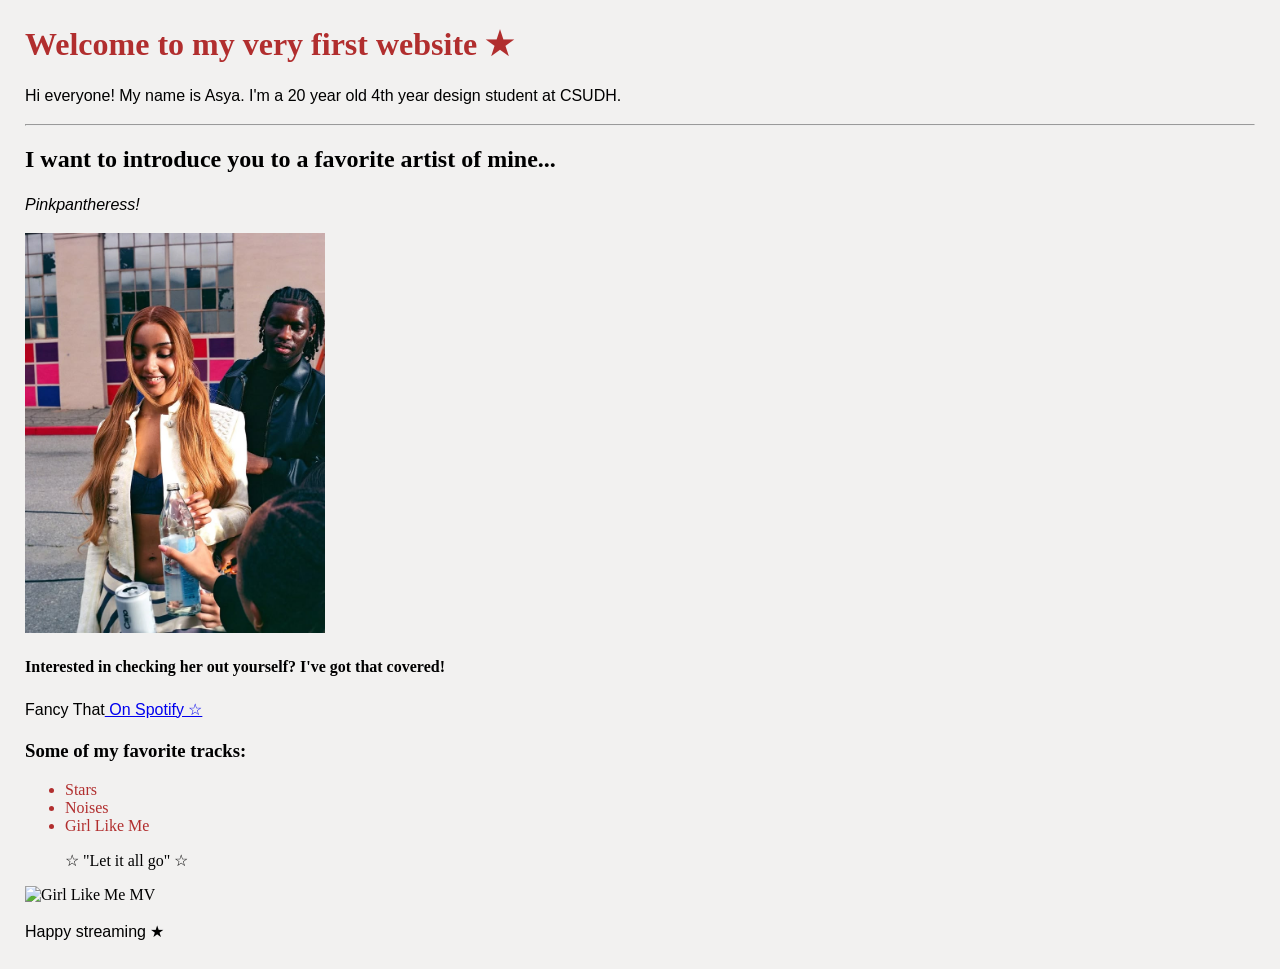
==== index.html @ 4ed9b629 "Exercise 2: CSS" ====
<!DOCTYPE html>
<html lang="en">
<head>
    <meta charset="UTF-8">
    <meta name="viewport" content="width=device-width, initial-scale=1.0">
    <title>Document</title>
    <link rel="stylesheet" href="style.css">
</head>
<body>
     <h1>Welcome to my very first website ★</h1>
     <p>Hi everyone! My name is Asya. I'm a 20 year old 4th year design student at CSUDH.</p>
     <hr>
     <h2>I want to introduce you to a favorite artist of mine...</h2>
     <p><i>Pinkpantheress!</i></p>
     <img src="pinkpantheress2.jpg" alt="Girl Like Me BTS">
     <h4>Interested in checking her out yourself? I've got that covered!</h4>
     <p>Fancy That<a href="https://open.spotify.com/album/3o81FH5FTYVtoBQOZr3T7y?si=HI2G_7qHTOWDbipenwxbsA"> On Spotify ☆</a></p>
     <h3>Some of my favorite tracks:</h3>
     <ul> 
        <li>Stars</li> 
        <li>Noises</li>
        <li>Girl Like Me</li> 
     </ul>
     <blockquote>☆ "Let it all go" ☆</blockquote>
     <img src="pinkpantheress3.Webp" alt="Girl Like Me MV">
     <p>Happy streaming ★</p>
</body>
</html>
---- style.css ----
h1 { color:#b12e2e;}
body {background-color: #f2f1f0; font-family: cursive; margin: 25px;}
img {width: 300px;}
p {font-size: 16px; line-height: 1.5;}
p {font-family: Arial, Helvetica, sans-serif;}
li {color: #b12e2e;}
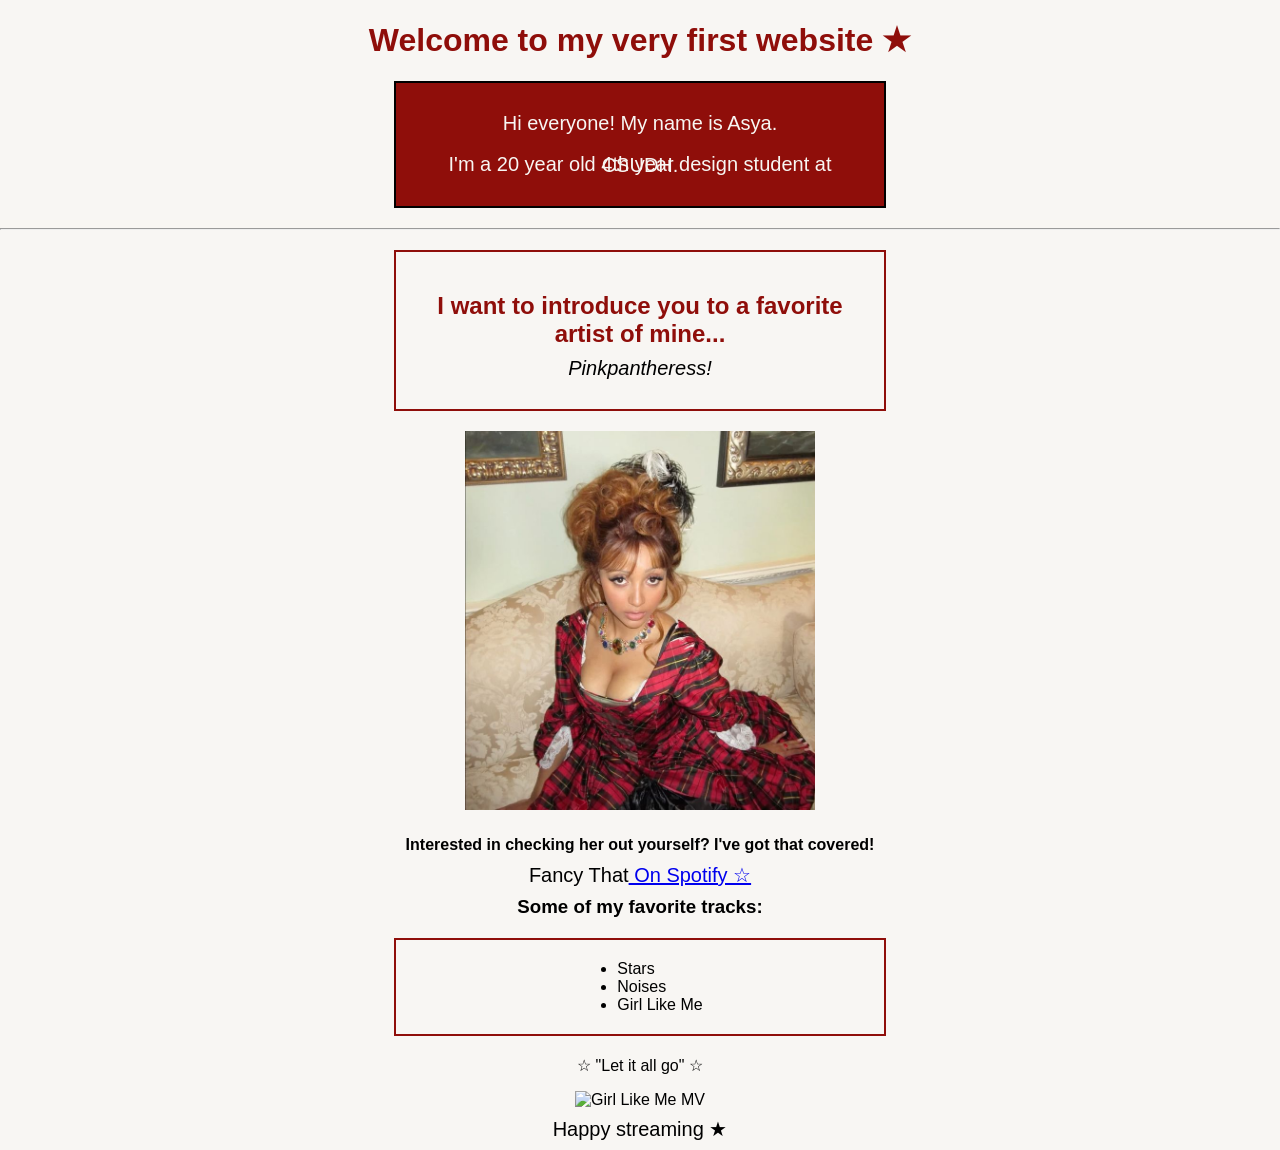
==== commit 6f20a6cd: "Exercise 3: Divs, Classes, & IDs" ====
--- a/index.html
+++ b/index.html
@@ -7,19 +7,26 @@
     <link rel="stylesheet" href="style.css">
 </head>
 <body>
-     <h1>Welcome to my very first website ★</h1>
-     <p>Hi everyone! My name is Asya. I'm a 20 year old 4th year design student at CSUDH.</p>
+     <h1 class="heading">Welcome to my very first website ★</h1>
+     <div id="about"> 
+     <p>Hi everyone! My name is Asya.</p> 
+     <p>I'm a 20 year old 4th year design student at CSUDH.</p>
+     </div>
      <hr>
-     <h2>I want to introduce you to a favorite artist of mine...</h2>
+     <div>
+     <h2 class="heading"> I want to introduce you to a favorite artist of mine...</h2>
      <p><i>Pinkpantheress!</i></p>
+     </div>
      <img src="pinkpantheress2.jpg" alt="Girl Like Me BTS">
      <h4>Interested in checking her out yourself? I've got that covered!</h4>
      <p>Fancy That<a href="https://open.spotify.com/album/3o81FH5FTYVtoBQOZr3T7y?si=HI2G_7qHTOWDbipenwxbsA"> On Spotify ☆</a></p>
      <h3>Some of my favorite tracks:</h3>
+     <div>
      <ul> 
         <li>Stars</li> 
         <li>Noises</li>
         <li>Girl Like Me</li> 
+    </div>
      </ul>
      <blockquote>☆ "Let it all go" ☆</blockquote>
      <img src="pinkpantheress3.Webp" alt="Girl Like Me MV">
--- a/style.css
+++ b/style.css
@@ -1,7 +1,26 @@
 
-h1 { color:#b12e2e;}
-body {background-color: #f2f1f0; font-family: cursive; margin: 25px;}
-img {width: 300px;}
-p {font-size: 16px; line-height: 1.5;}
-p {font-family: Arial, Helvetica, sans-serif;}
-li {color: #b12e2e;}+.heading {color: #8f0e0a; 
+    text-align: center; 
+    font-family: Arial, Helvetica, sans-serif;}
+body {background-color: #f8f6f3;
+    font-family: Arial, Helvetica, sans-serif;
+    text-align: center;
+    margin: 0;}
+img {width: 350px;}
+p {font-size: 20px; line-height: 1px;}
+p {font-family: 'Gill Sans', 'Gill Sans MT', Calibri, 'Trebuchet MS', sans-serif;}
+div {border: 2px solid #8f0e0a;
+    margin: 20px auto;
+    padding: 20px;
+    width: 35%;}
+#about {background-color: #8f0e0a; 
+    border-style: solid;
+    border-width: 2px;
+    border-color: rgb(0, 0, 0); 
+    display: grid; 
+    place-items: center; 
+    align-items: center;
+    color: #f8f6f3;}
+ul {width: fit-content;
+    margin: 0 auto;
+    text-align: left;}
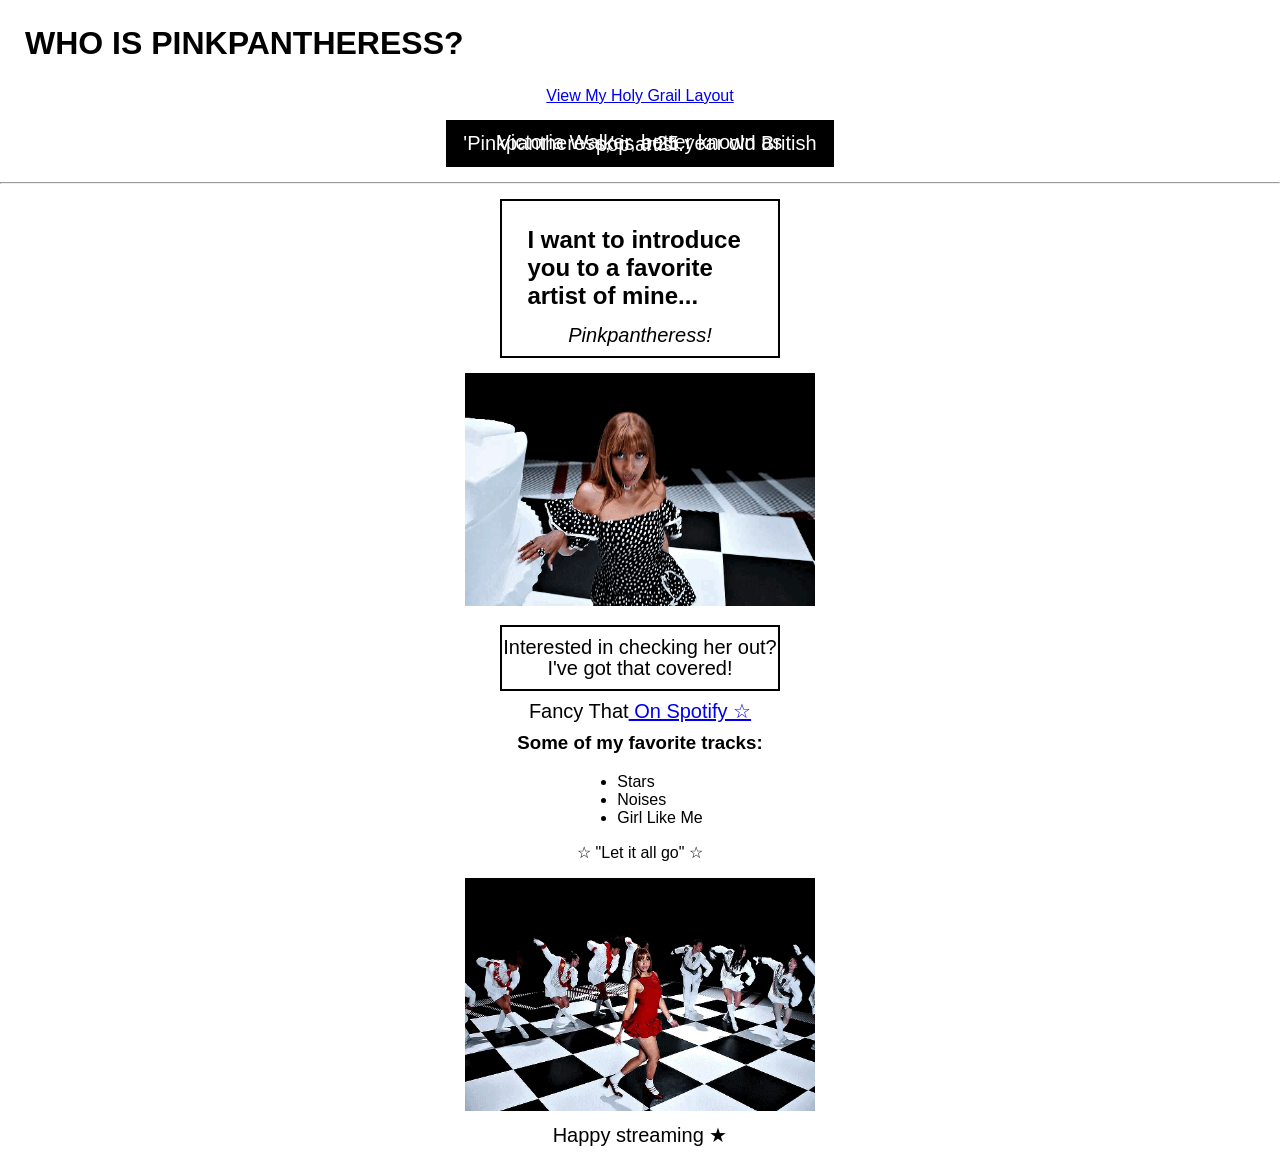
==== commit 968a5973: "Exercise 5: Holy Grail" ====
--- a/index.html
+++ b/index.html
@@ -7,29 +7,30 @@
     <link rel="stylesheet" href="style.css">
 </head>
 <body>
-     <h1 class="heading">Welcome to my very first website ★</h1>
-     <div id="about"> 
-     <p>Hi everyone! My name is Asya.</p> 
-     <p>I'm a 20 year old 4th year design student at CSUDH.</p>
+     <h1 class="heading">WHO IS PINKPANTHERESS?</h1>
+     <a href="holy-grail.html">View My Holy Grail Layout</a>
+     <div class="box1" id="about"> 
+     <p>Victoria Walker, better known as 'Pinkpantheress,' is a 25 year old British pop artist.</p>
      </div>
      <hr>
-     <div>
+     <div class="box2"> 
      <h2 class="heading"> I want to introduce you to a favorite artist of mine...</h2>
      <p><i>Pinkpantheress!</i></p>
      </div>
-     <img src="pinkpantheress2.jpg" alt="Girl Like Me BTS">
-     <h4>Interested in checking her out yourself? I've got that covered!</h4>
+     <img src="pinkpantheress1.GIF" alt="Girl Like Me BTS">
+     <div class="box3">
+     <p>Interested in checking her out?</p>
+     <p>I've got that covered!</p>
+     </div>
      <p>Fancy That<a href="https://open.spotify.com/album/3o81FH5FTYVtoBQOZr3T7y?si=HI2G_7qHTOWDbipenwxbsA"> On Spotify ☆</a></p>
      <h3>Some of my favorite tracks:</h3>
-     <div>
      <ul> 
         <li>Stars</li> 
         <li>Noises</li>
-        <li>Girl Like Me</li> 
-    </div>
+        <li>Girl Like Me</li>
      </ul>
      <blockquote>☆ "Let it all go" ☆</blockquote>
-     <img src="pinkpantheress3.Webp" alt="Girl Like Me MV">
+     <img src="pinkpantheress2.GIF" alt="Girl Like Me MV">
      <p>Happy streaming ★</p>
 </body>
 </html>
--- a/style.css
+++ b/style.css
@@ -1,26 +1,27 @@
 
-.heading {color: #8f0e0a; 
-    text-align: center; 
+.heading {color: black; 
+    text-align: left; 
+    margin: 25px;
     font-family: Arial, Helvetica, sans-serif;}
-body {background-color: #f8f6f3;
+body {background-color: white;
     font-family: Arial, Helvetica, sans-serif;
     text-align: center;
     margin: 0;}
 img {width: 350px;}
-p {font-size: 20px; line-height: 1px;}
-p {font-family: 'Gill Sans', 'Gill Sans MT', Calibri, 'Trebuchet MS', sans-serif;}
-div {border: 2px solid #8f0e0a;
-    margin: 20px auto;
-    padding: 20px;
-    width: 35%;}
-#about {background-color: #8f0e0a; 
+p {font-size: 20px; line-height: 1px;
+    font-family: 'Gill Sans', 'Gill Sans MT', Calibri, 'Trebuchet MS', sans-serif;}
+#about {background-color: black; 
     border-style: solid;
     border-width: 2px;
     border-color: rgb(0, 0, 0); 
     display: grid; 
-    place-items: center; 
-    align-items: center;
-    color: #f8f6f3;}
+    place-items: left; 
+    align-items: left;
+    color: white;
+}
 ul {width: fit-content;
     margin: 0 auto;
-    text-align: left;}+    text-align: left;}
+    .box1 {width: 30%; border: 2px solid black; margin: 15px auto; padding 15px}
+    .box2 {width: 21.5%; border: 2px solid black; margin: 15px auto; padding 15px}
+    .box3 {width: 21.5%; border: 2px solid black; margin: 15px auto; padding 15px}
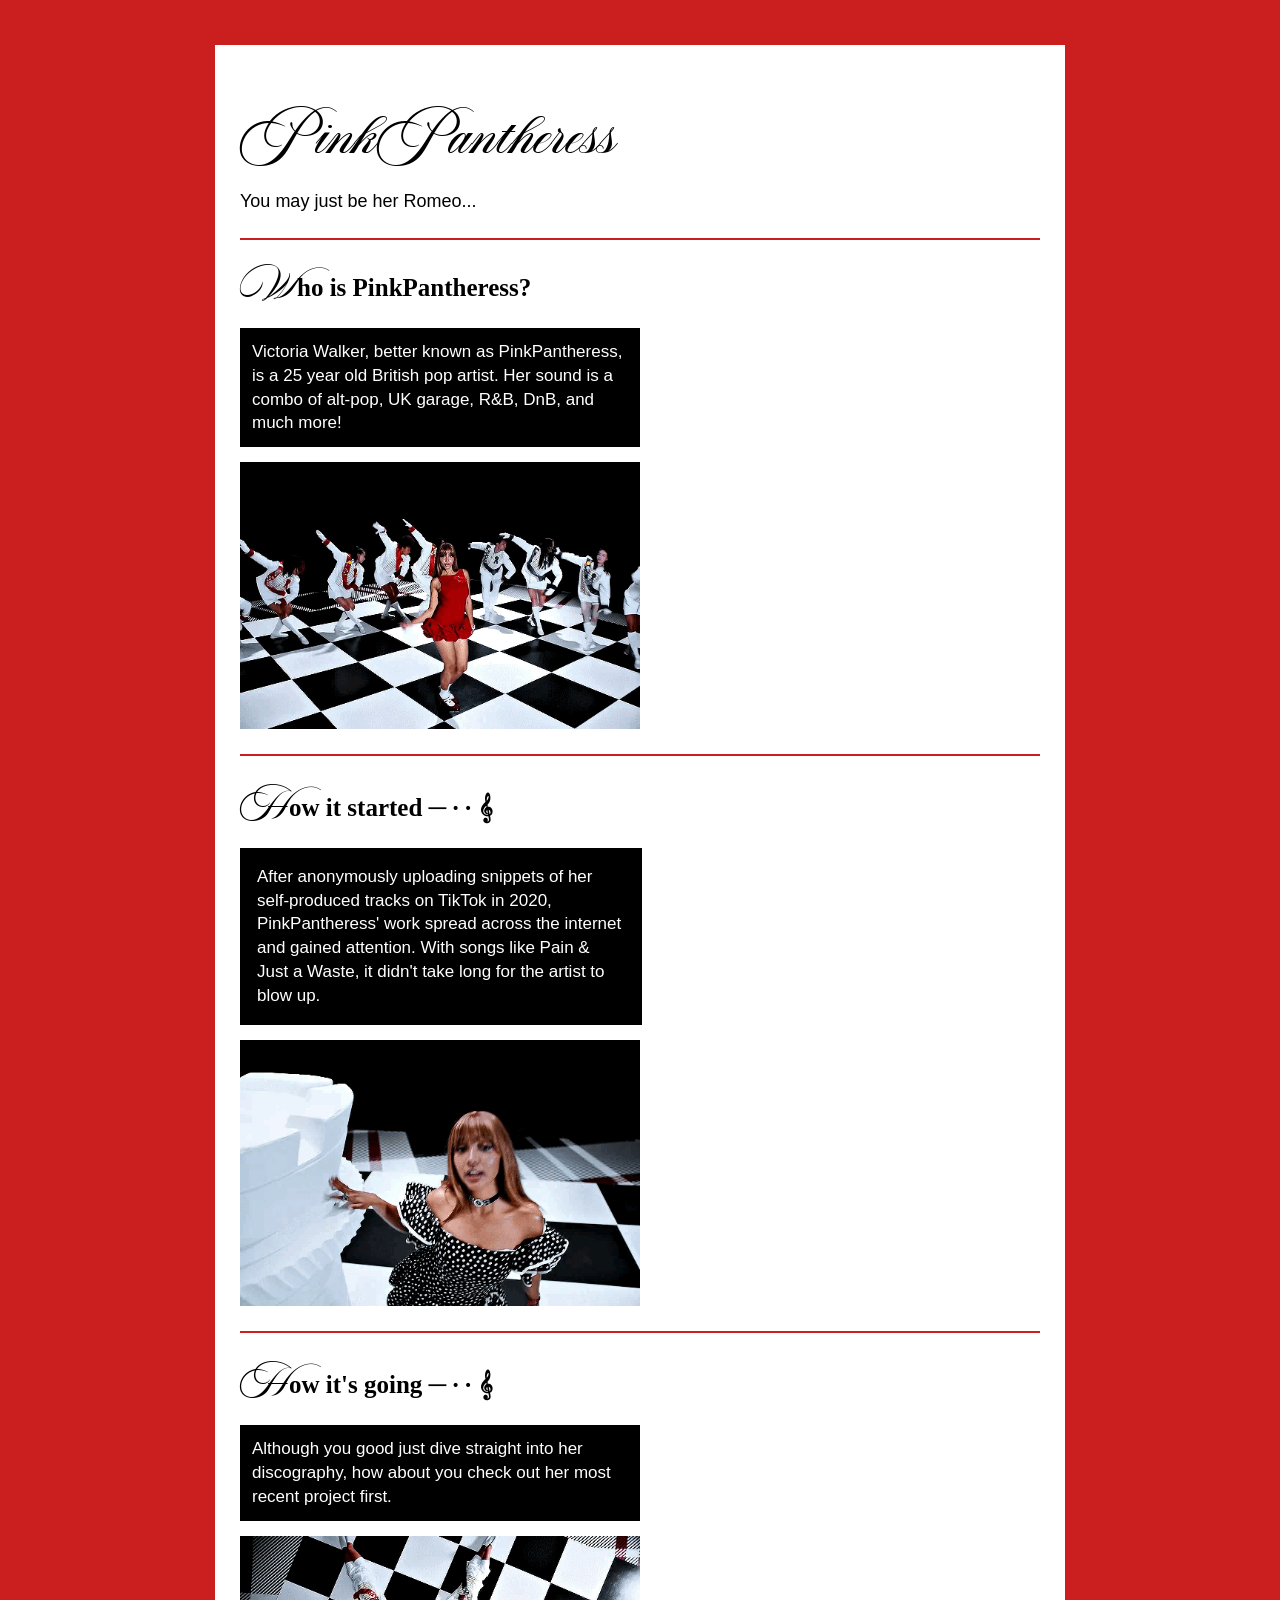
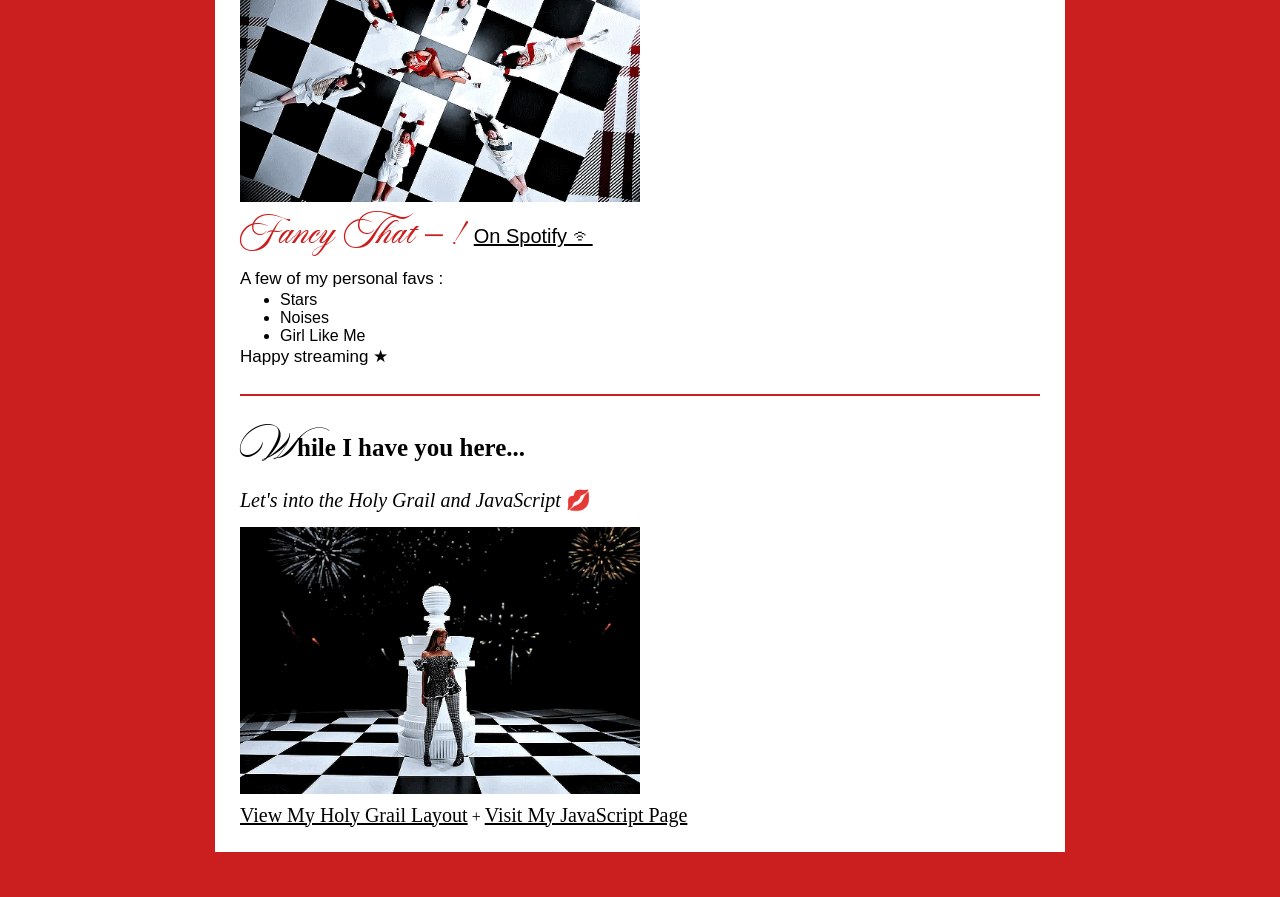
==== commit 61a58f48: "Project 1" ====
--- a/index.html
+++ b/index.html
@@ -6,31 +6,43 @@
     <title>Document</title>
     <link rel="stylesheet" href="style.css">
 </head>
-<body>
-     <h1 class="heading">WHO IS PINKPANTHERESS?</h1>
-     <a href="holy-grail.html">View My Holy Grail Layout</a>
+<body class="body">
+    <div class="maincontent">
+    <header class="mainheader">
+     <h1 class="heading-one">PinkPantheress</h1>
+     <p class="intro">You may just be her Romeo...</p>
+     </header>
+    <h2 class="heading-two"><span class="letter">W</span>ho is PinkPantheress?</h2>
      <div class="box1" id="about"> 
-     <p>Victoria Walker, better known as 'Pinkpantheress,' is a 25 year old British pop artist.</p>
+     <p>Victoria Walker, better known as PinkPantheress, is a 25 year old British pop artist. Her sound is a combo of alt-pop, UK garage, R&B, DnB, and much more!</p>
      </div>
+    <img src="pinkpantheress2.GIF" alt="Girl Like Me MV">
      <hr>
+    <h2 class="heading-three"><span class="letter">H</span>ow it started ─ · · 𝄞</h2>
      <div class="box2"> 
-     <h2 class="heading"> I want to introduce you to a favorite artist of mine...</h2>
-     <p><i>Pinkpantheress!</i></p>
+     <p> After anonymously uploading snippets of her self-produced tracks on TikTok in 2020, PinkPantheress' work spread across the internet and gained attention. With songs like Pain & Just a Waste, it didn't take long for the artist to blow up.</p>
      </div>
      <img src="pinkpantheress1.GIF" alt="Girl Like Me BTS">
+     <hr>
+     <h2 class="heading-four"><span class="letter">H</span>ow it's going ─ · · 𝄞</h2>
      <div class="box3">
-     <p>Interested in checking her out?</p>
-     <p>I've got that covered!</p>
+     <p>Although you good just dive straight into her discography, how about you check out her most recent project first.</p>
      </div>
-     <p>Fancy That<a href="https://open.spotify.com/album/3o81FH5FTYVtoBQOZr3T7y?si=HI2G_7qHTOWDbipenwxbsA"> On Spotify ☆</a></p>
-     <h3>Some of my favorite tracks:</h3>
+     <img src="pinkpantheress4.GIF" alt="Girl Like Me MV">
+     <p class="albumfont"><span class="album">Fancy That ─ ! </span> <a href="https://open.spotify.com/album/3o81FH5FTYVtoBQOZr3T7y?si=HI2G_7qHTOWDbipenwxbsA"> On Spotify ᯤ </a></p>
+     <p class="favs">A few of my personal favs :</p>
      <ul> 
         <li>Stars</li> 
         <li>Noises</li>
         <li>Girl Like Me</li>
      </ul>
-     <blockquote>☆ "Let it all go" ☆</blockquote>
-     <img src="pinkpantheress2.GIF" alt="Girl Like Me MV">
      <p>Happy streaming ★</p>
+     <hr>
+     <h2 class="heading-three"><span class="letter">W</span>hile I have you here...</h2>
+    <blockquote><i> Let's into the Holy Grail and JavaScript</i> 💋</blockquote>
+     <img src="pinkpantheress3.GIF" alt="Girl Like Me MV">
+     <a href="holy-grail.html">View My Holy Grail Layout</a> + 
+     <a class="site-link" href="java.html">Visit My JavaScript Page</a>
+     </div>
 </body>
 </html>
--- a/style.css
+++ b/style.css
@@ -1,27 +1,154 @@
+body 
+    {background-color: #cb1f1f;
+    color: black;
+    margin: 0;}
 
-.heading {color: black; 
-    text-align: left; 
-    margin: 25px;
-    font-family: Arial, Helvetica, sans-serif;}
-body {background-color: white;
-    font-family: Arial, Helvetica, sans-serif;
+.maincontent 
+    {max-width: 800px;
+    margin: 45px auto;
+    padding: 25px;
+    background-color: white;}
+
+.maincontent img 
+    {display: block;
+    margin-bottom: 10px;}
+
+.mainheader
+    {border-bottom: 2px solid #cb1f1f;}
+
+.letter 
+    {font-family: "Aston Script";}
+
+.heading-one
+    {color: black;
+    text-align: left;
+    font-size: 40px;
+    margin-bottom: 10px;
+    font-family: "Aston Script";}
+
+.heading-two
+   {color: black;
+    text-align: left;
+    font-size: 25px;
+    margin-bottom: 10px;
+    font-family: 'Times New Roman', Times, serif;}
+
+.intro
+    {color: black;
+    text-align: left;
+    font-size: 18px;
+    margin-bottom: 25px;
+    line-height: 1.3;}
+
+.heading-three 
+    {color: black;
+    text-align: left;
+    font-size: 25px;
+    margin-bottom: 10px;
+    font-family: 'Times New Roman', Times, serif;}
+
+.heading-four 
+    {color: black;
+    text-align: left;
+    font-size: 25px;
+    margin-bottom: 10px;
+    font-family: 'Times New Roman', Times, serif;}
+
+img {width: 400px;}
+
+p 
+    {font-size: 17px; 
+    margin: 0;
+    line-height: 1.4;
+    font-family: 'Gill Sans', 'Gill Sans MT', Calibri, 'Trebuchet MS', sans-serif;}
+
+#about 
+    {background-color: black;
+    border: 2px solid black;
+    color: white;
+    padding: 10px;}
+
+ul {width: fit-content;
+    margin: 0;
+    text-align: left;
+    font-family: 'Gill Sans', 'Gill Sans MT', Calibri, 'Trebuchet MS', sans-serif;}
+    
+.box1 
+    {width: 47%; 
+    border: 2px solid black;
+    margin: 15px 0;}
+
+.box2 
+    {width: 46%;
+    border: 2px solid black; 
+    margin: 15px 0;
+    padding: 15px;
+    background-color: black;
+    color: white;}
+
+.box3 
+    {width: 47%;
+    border: 2px solid black; 
+    margin: 15px 0; 
+    padding: 10px;
+    background-color: black;
+    color: white;
+    line-height: 1.5;
+    text-align: left;}
+
+ hr 
+    {border: none;
+    border-top: 2px solid #cb1f1f;
+    margin: 25px 0;}
+
+    .javascript-page {
+    background-color: white;
     text-align: center;
-    margin: 0;}
-img {width: 350px;}
-p {font-size: 20px; line-height: 1px;
-    font-family: 'Gill Sans', 'Gill Sans MT', Calibri, 'Trebuchet MS', sans-serif;}
-#about {background-color: black; 
-    border-style: solid;
-    border-width: 2px;
-    border-color: rgb(0, 0, 0); 
-    display: grid; 
-    place-items: left; 
-    align-items: left;
-    color: white;
+    padding: 25px;
 }
-ul {width: fit-content;
-    margin: 0 auto;
-    text-align: left;}
-    .box1 {width: 30%; border: 2px solid black; margin: 15px auto; padding 15px}
-    .box2 {width: 21.5%; border: 2px solid black; margin: 15px auto; padding 15px}
-    .box3 {width: 21.5%; border: 2px solid black; margin: 15px auto; padding 15px}+.album
+    {font-family: "Aston Script";
+    font-size: 25px;
+    color: #cb1f1f;}
+
+.albumfont 
+    {margin-top: 15px;}
+
+a
+    {color: black;
+    font-size: 20px;}
+
+a:hover 
+    {color: #cb1f1f;}
+
+.favs
+    {margin-top: 15px;}
+
+blockquote 
+    {color: black;
+    font-family: 'Times New Roman', Times, serif;
+    font-size: 20px;
+    text-align: left;
+    margin: 15px 0;}
+
+.javascript-page h1 
+    {color: #F8A6CA;
+    font-family: "Aston Script";
+    src: url(fonts/AstonScript.ttf);}
+
+@font-face 
+    {font-family: "Aston Script";
+    src: url(fonts/AstonScript.ttf);}
+
+.javascript-page #character 
+    {width: 350px;
+    display: grid;
+    margin: 20px auto;}
+
+.javascript-page #button 
+    {background-color: #FFD8EA;
+    border: 2px solid #F8A6CA;
+    padding: 10px 20px;
+    font-size: 18px;
+    cursor: pointer;
+    border-radius: 25px;}
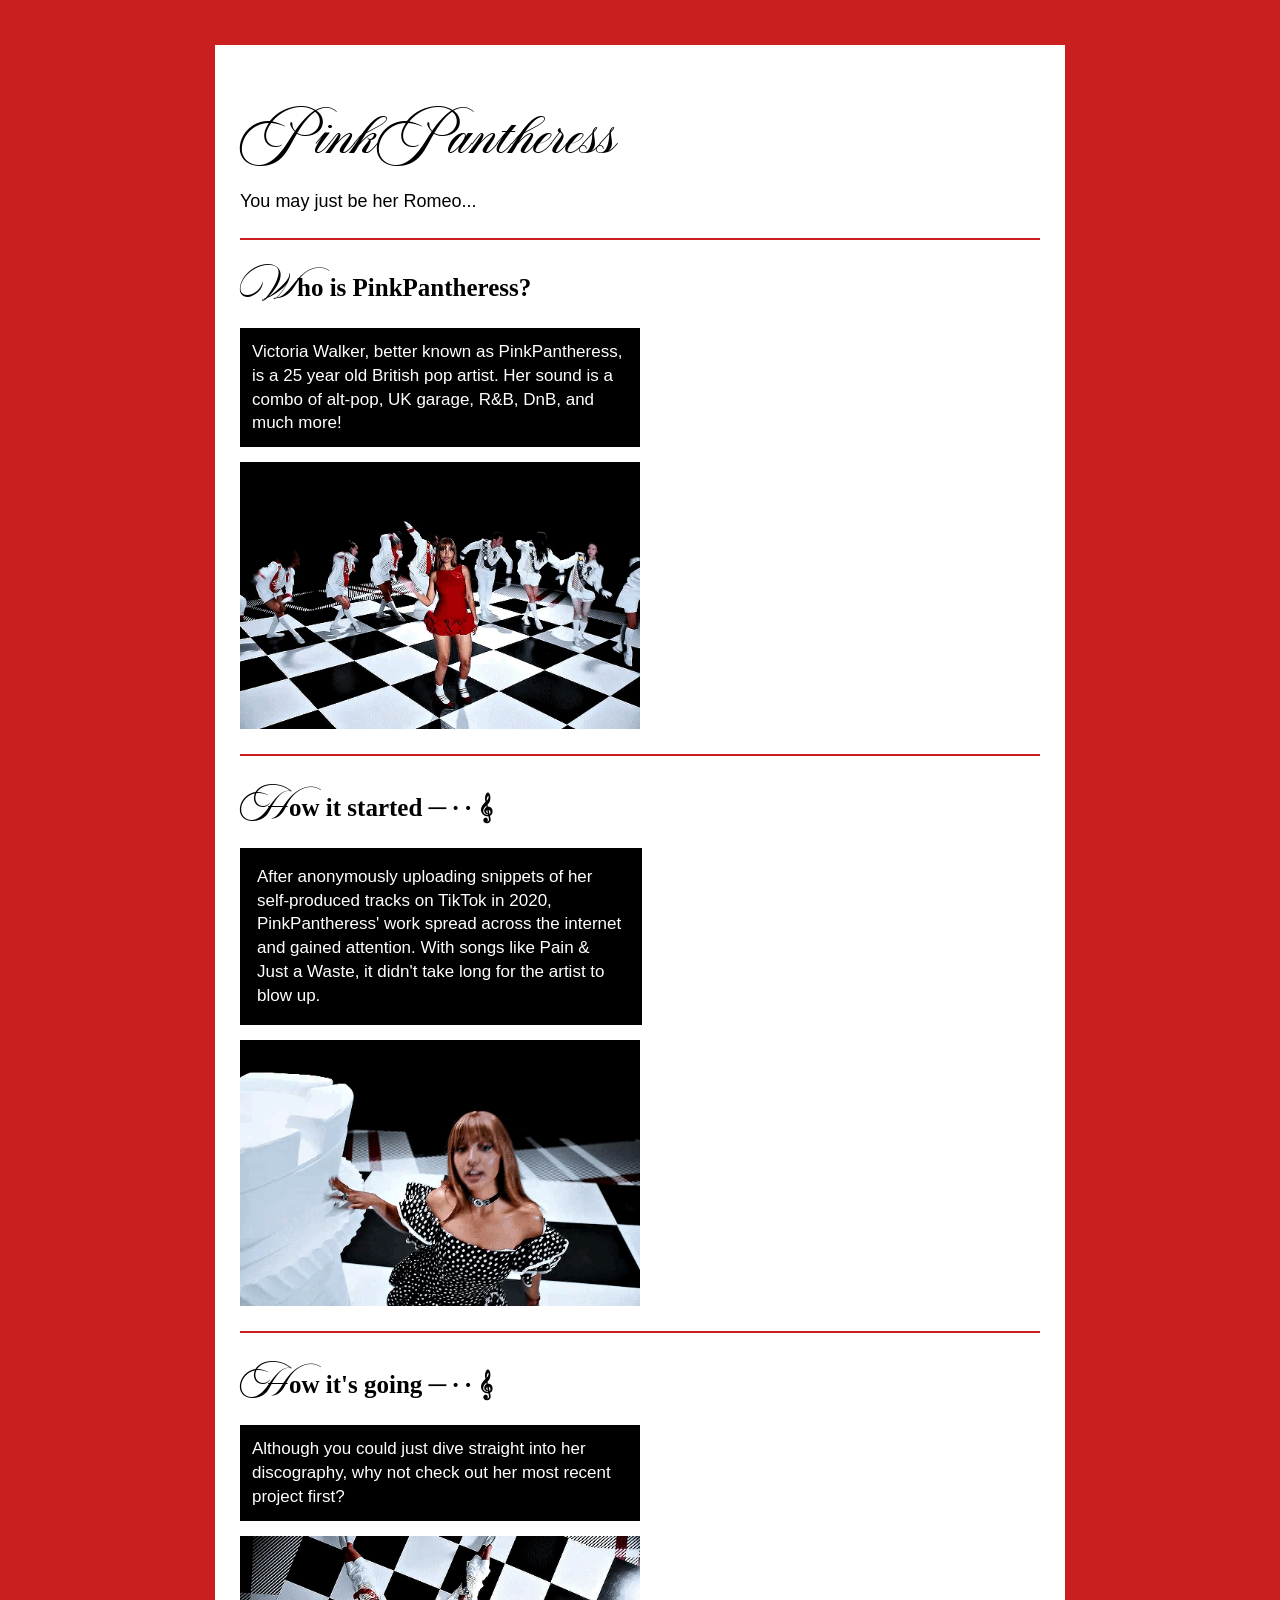
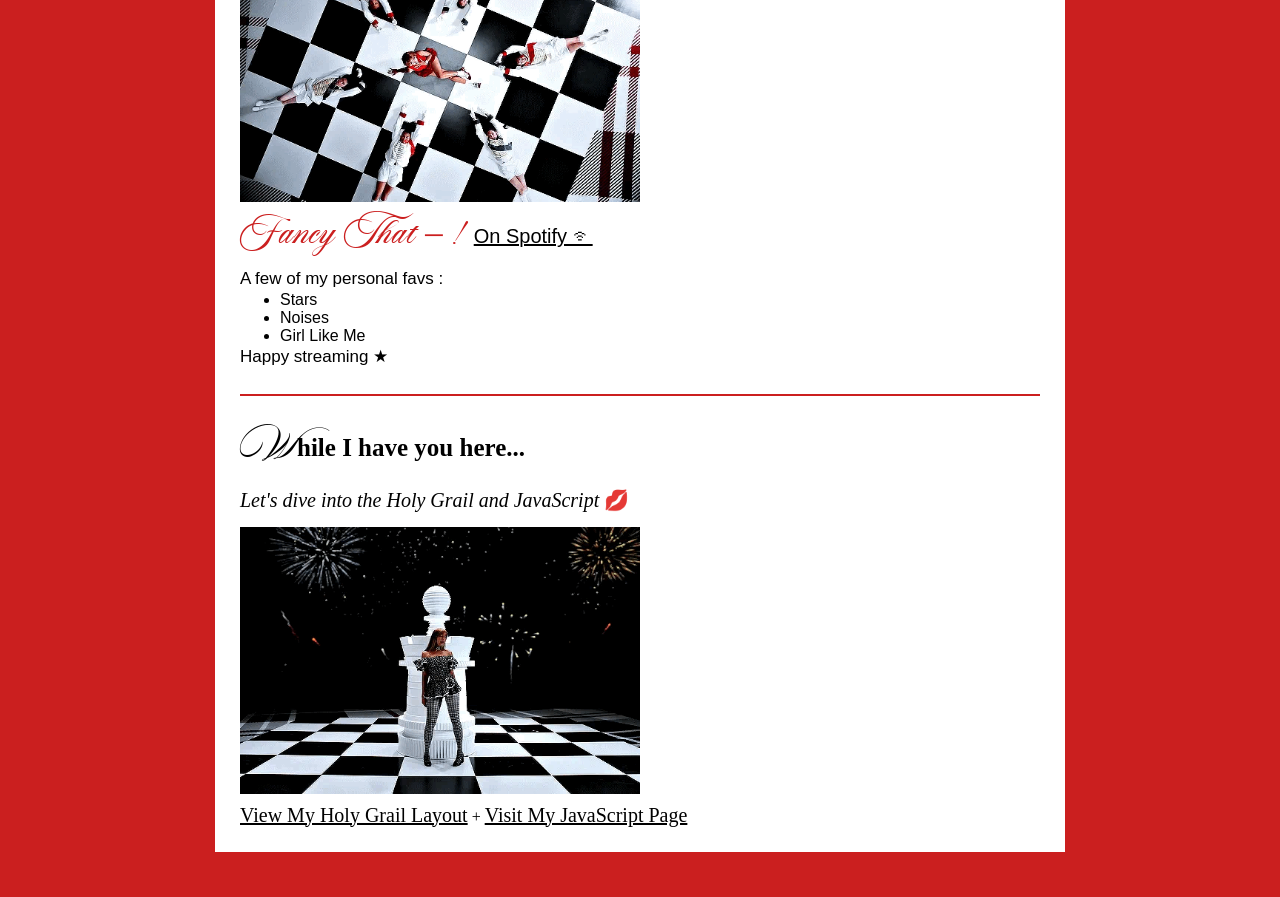
==== commit eb22a7d3: "Update index.html" ====
--- a/index.html
+++ b/index.html
@@ -26,7 +26,7 @@
      <hr>
      <h2 class="heading-four"><span class="letter">H</span>ow it's going ─ · · 𝄞</h2>
      <div class="box3">
-     <p>Although you good just dive straight into her discography, how about you check out her most recent project first.</p>
+     <p>Although you could just dive straight into her discography, why not check out her most recent project first?</p>
      </div>
      <img src="pinkpantheress4.GIF" alt="Girl Like Me MV">
      <p class="albumfont"><span class="album">Fancy That ─ ! </span> <a href="https://open.spotify.com/album/3o81FH5FTYVtoBQOZr3T7y?si=HI2G_7qHTOWDbipenwxbsA"> On Spotify ᯤ </a></p>
@@ -39,7 +39,7 @@
      <p>Happy streaming ★</p>
      <hr>
      <h2 class="heading-three"><span class="letter">W</span>hile I have you here...</h2>
-    <blockquote><i> Let's into the Holy Grail and JavaScript</i> 💋</blockquote>
+    <blockquote><i> Let's dive into the Holy Grail and JavaScript</i> 💋</blockquote>
      <img src="pinkpantheress3.GIF" alt="Girl Like Me MV">
      <a href="holy-grail.html">View My Holy Grail Layout</a> + 
      <a class="site-link" href="java.html">Visit My JavaScript Page</a>
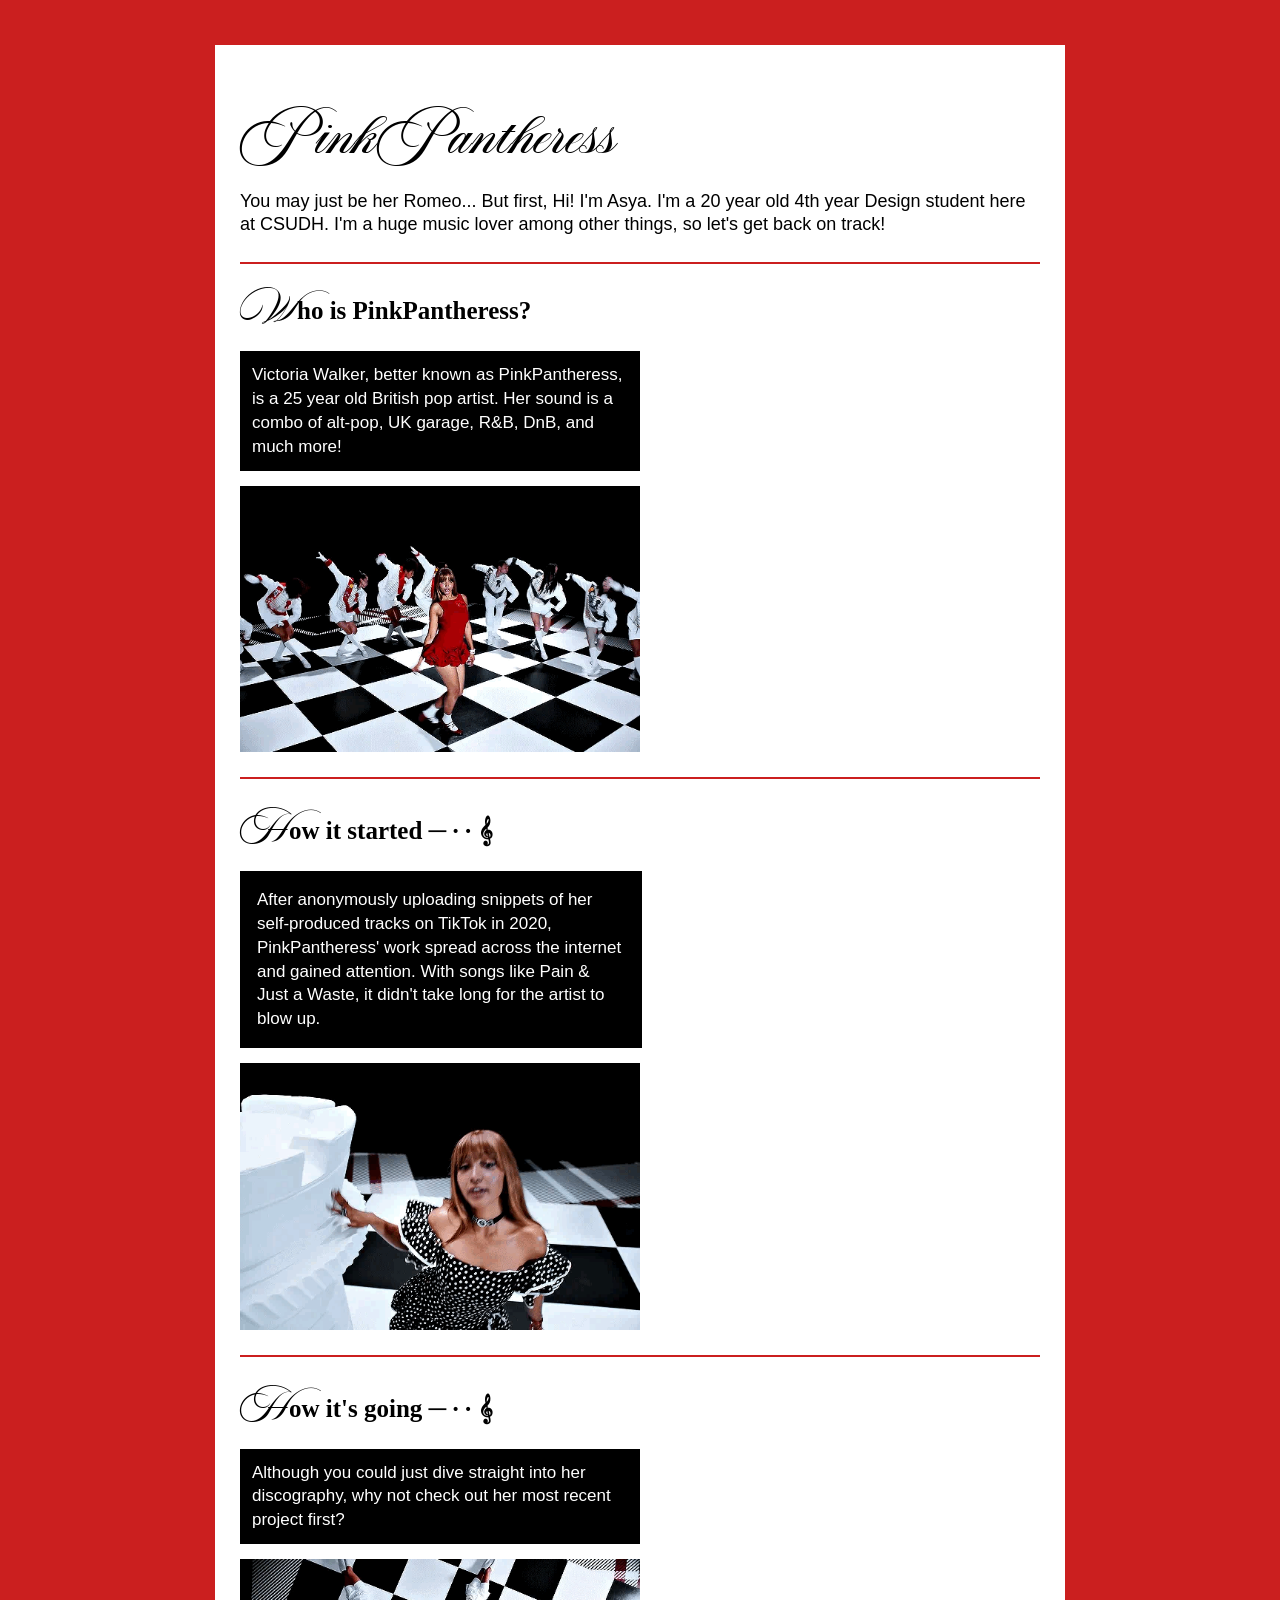
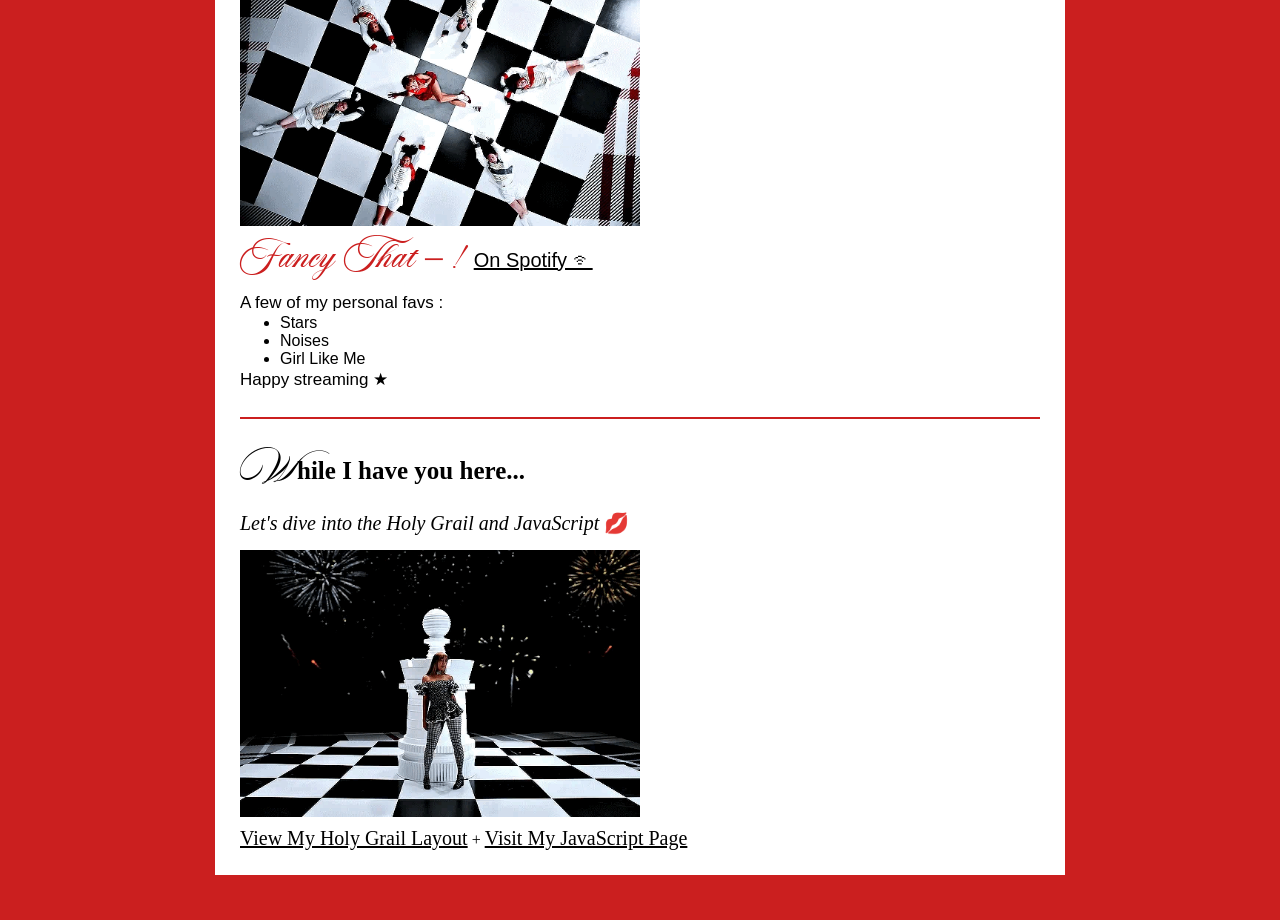
==== commit 3872e49e: "Project 1 Revised" ====
--- a/index.html
+++ b/index.html
@@ -10,7 +10,7 @@
     <div class="maincontent">
     <header class="mainheader">
      <h1 class="heading-one">PinkPantheress</h1>
-     <p class="intro">You may just be her Romeo...</p>
+     <p class="intro">You may just be her Romeo... But first, Hi! I'm Asya. I'm a 20 year old 4th year Design student here at CSUDH. I'm a huge music lover among other things, so let's get back on track!</p>
      </header>
     <h2 class="heading-two"><span class="letter">W</span>ho is PinkPantheress?</h2>
      <div class="box1" id="about"> 
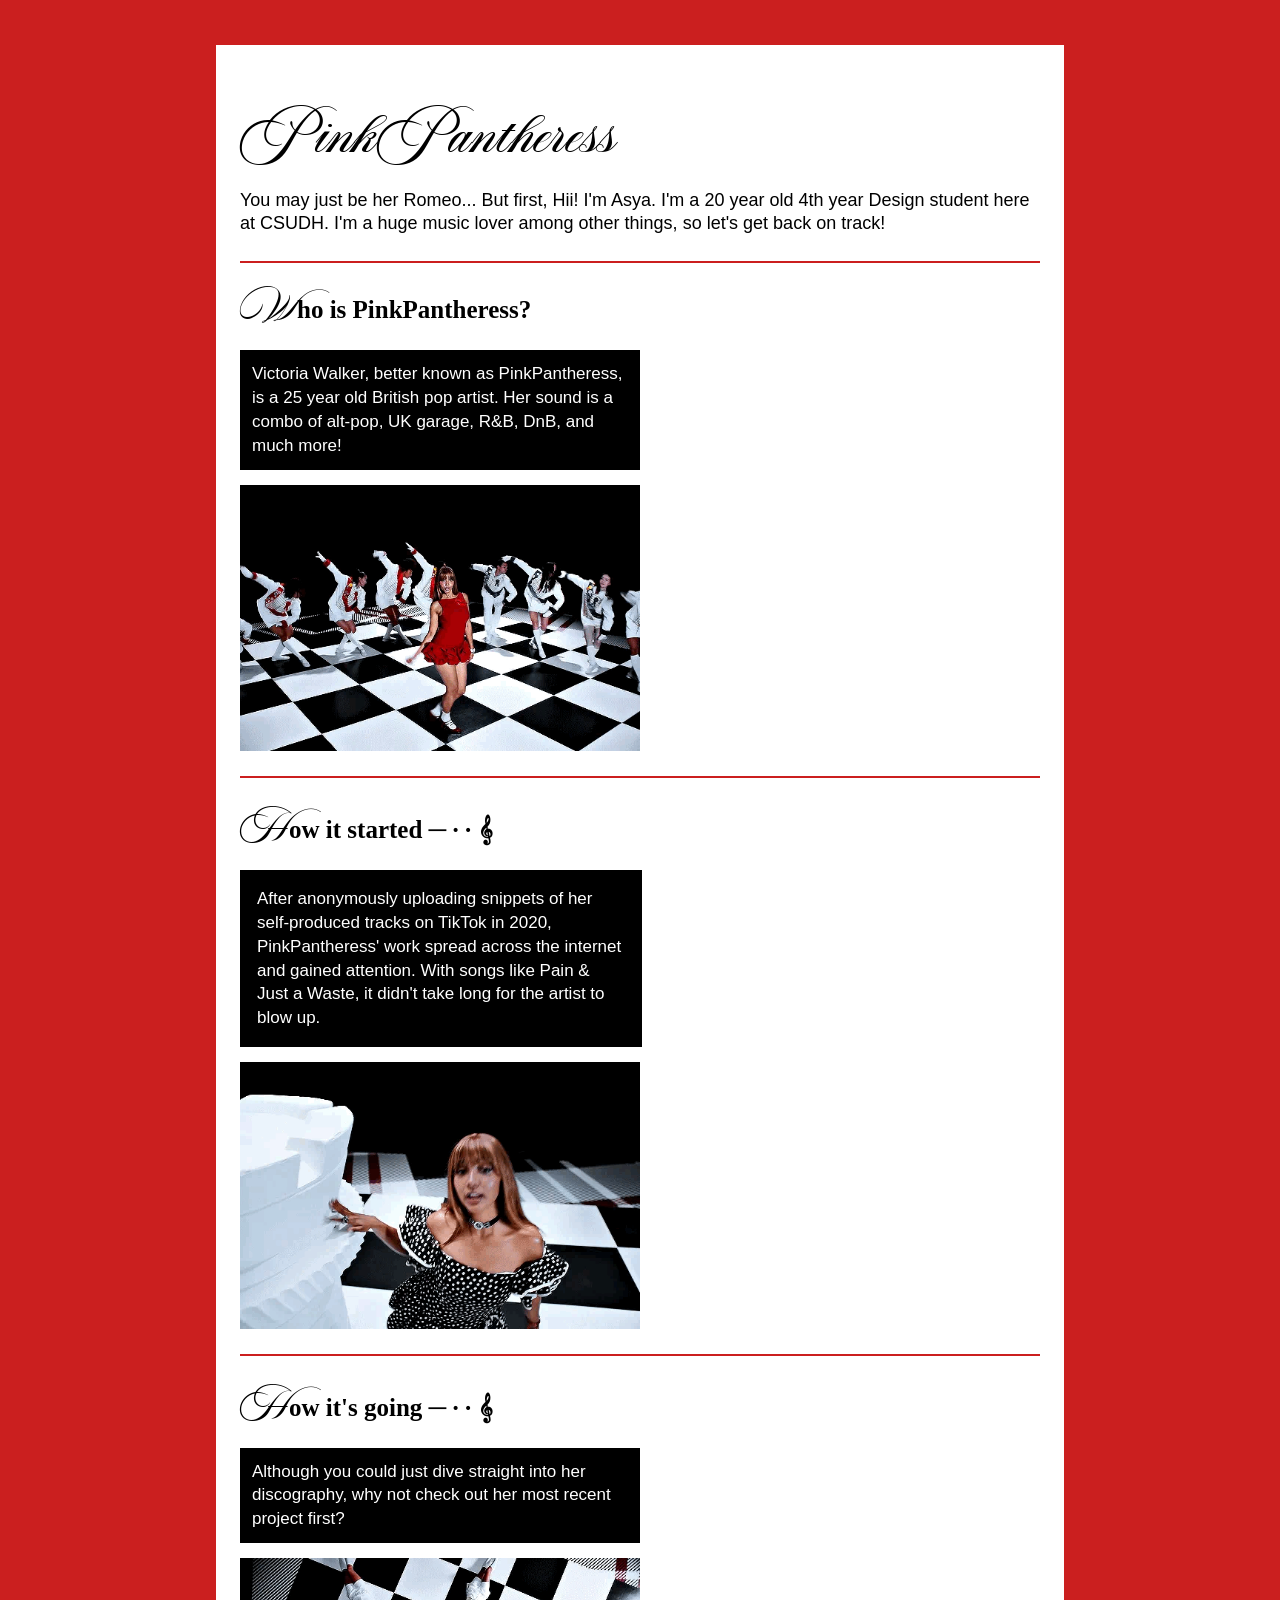
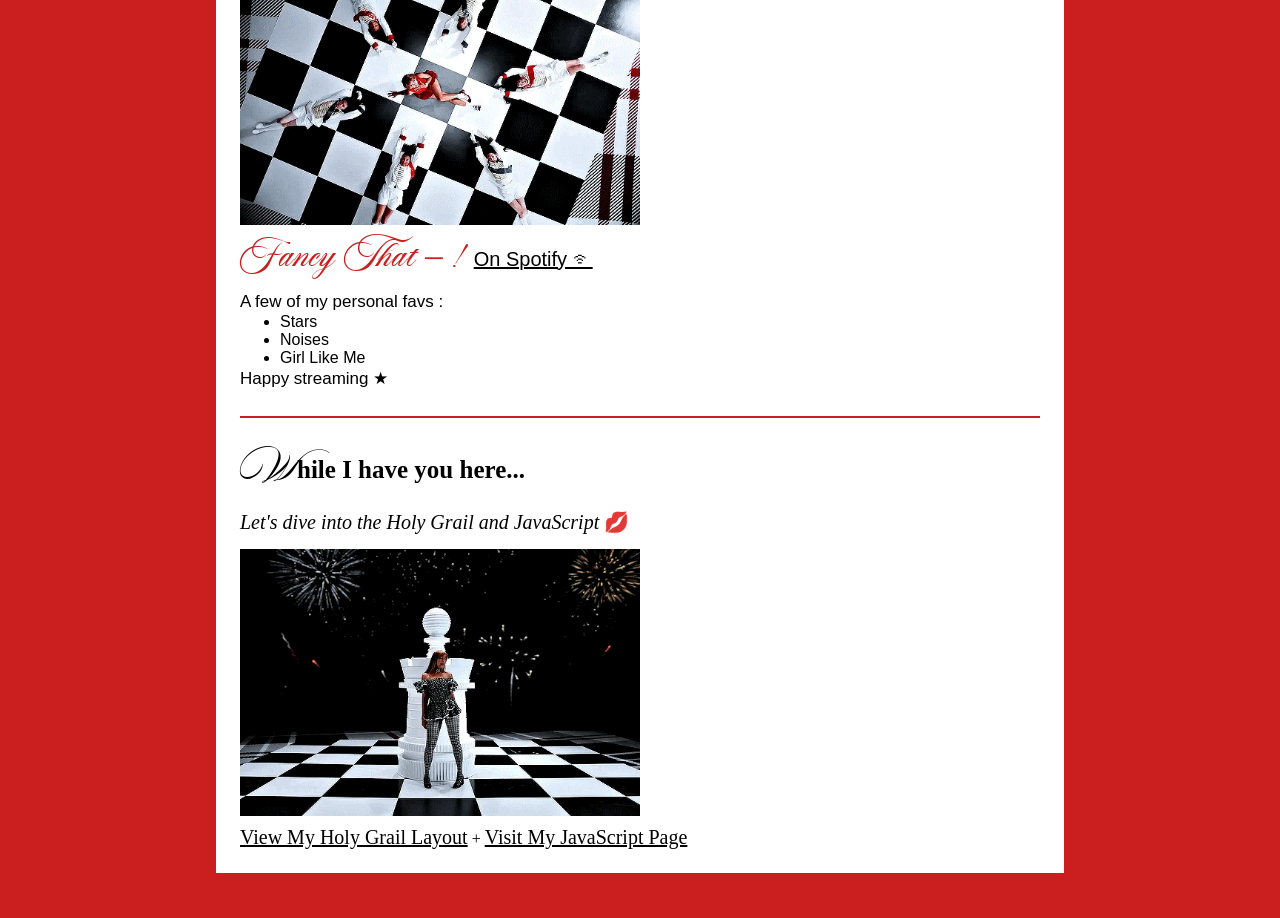
==== commit 5cfe8ba6: "Project 1 Revised - Asya R" ====
--- a/index.html
+++ b/index.html
@@ -10,7 +10,7 @@
     <div class="maincontent">
     <header class="mainheader">
      <h1 class="heading-one">PinkPantheress</h1>
-     <p class="intro">You may just be her Romeo... But first, Hi! I'm Asya. I'm a 20 year old 4th year Design student here at CSUDH. I'm a huge music lover among other things, so let's get back on track!</p>
+     <p class="intro">You may just be her Romeo... But first, Hii! I'm Asya. I'm a 20 year old 4th year Design student here at CSUDH. I'm a huge music lover among other things, so let's get back on track!</p>
      </header>
     <h2 class="heading-two"><span class="letter">W</span>ho is PinkPantheress?</h2>
      <div class="box1" id="about"> 
--- a/style.css
+++ b/style.css
@@ -6,7 +6,7 @@
 .maincontent 
     {max-width: 800px;
     margin: 45px auto;
-    padding: 25px;
+    padding: 24px;
     background-color: white;}
 
 .maincontent img 
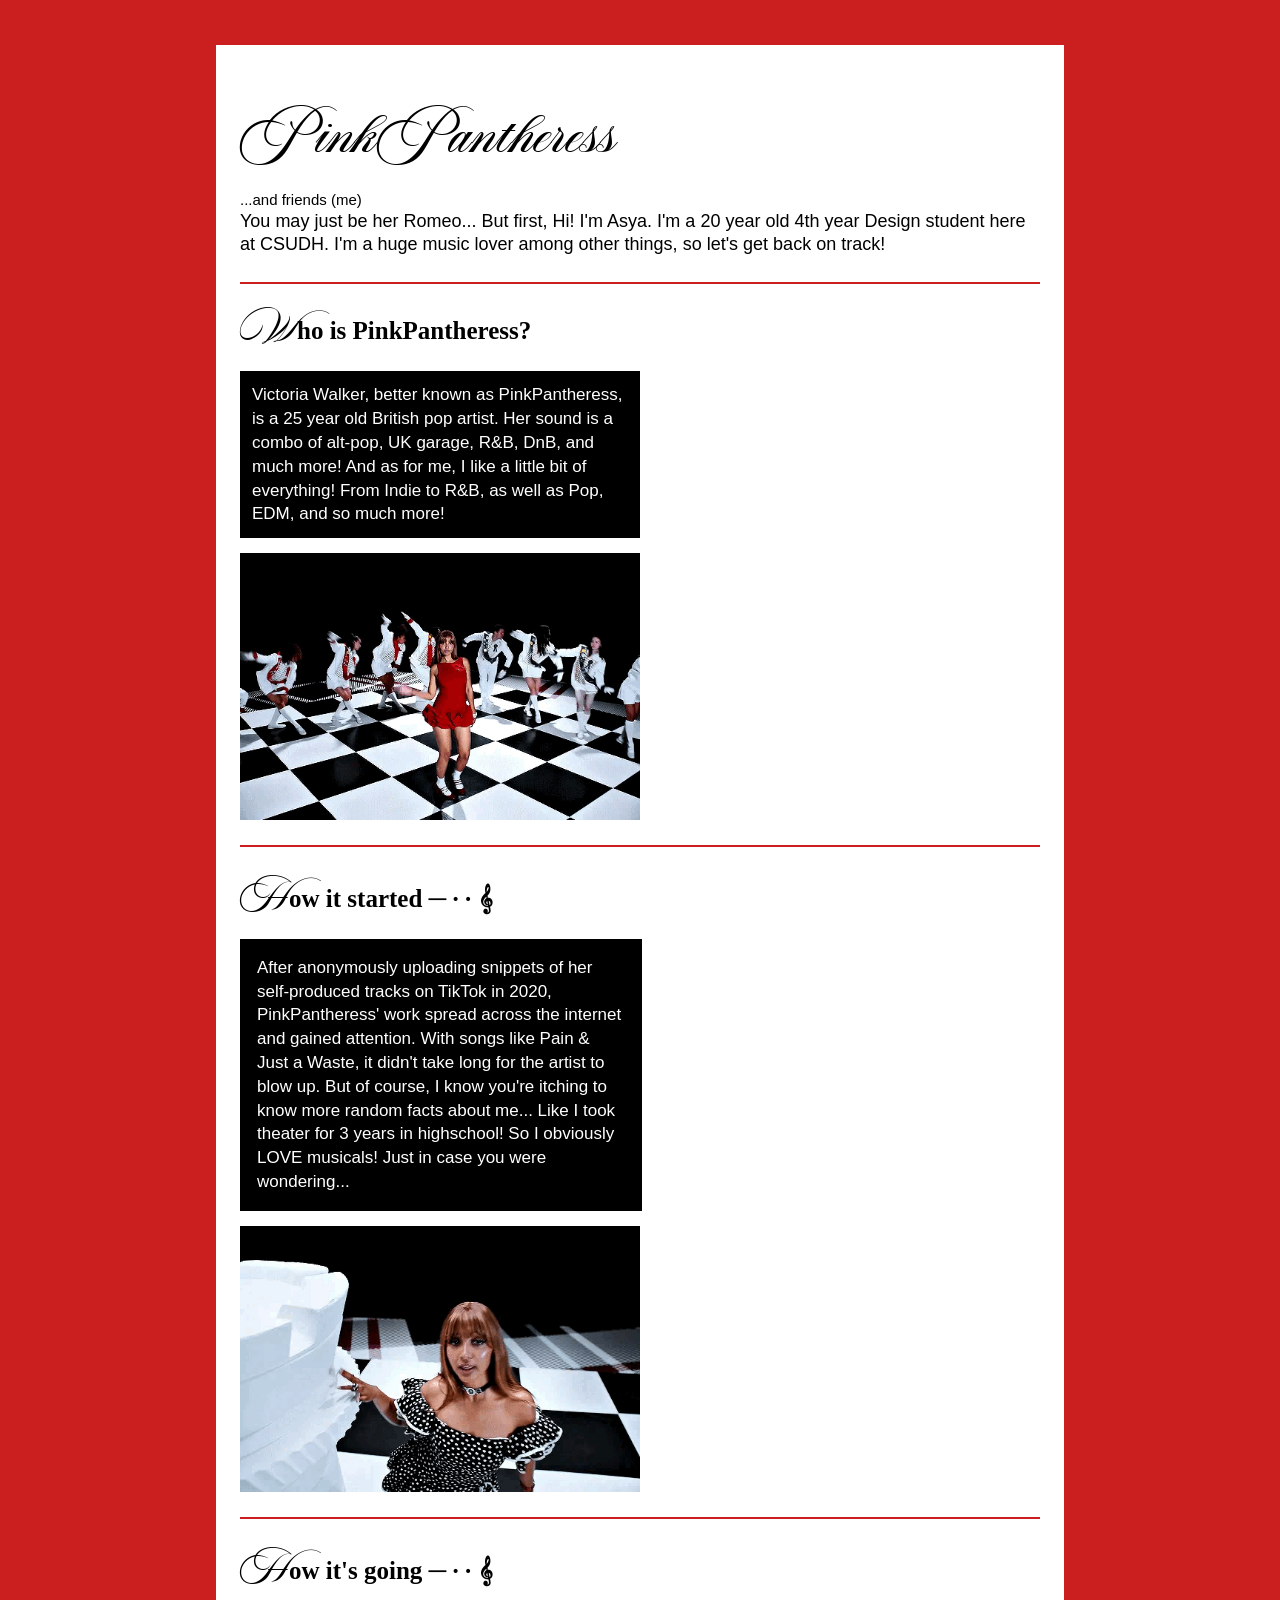
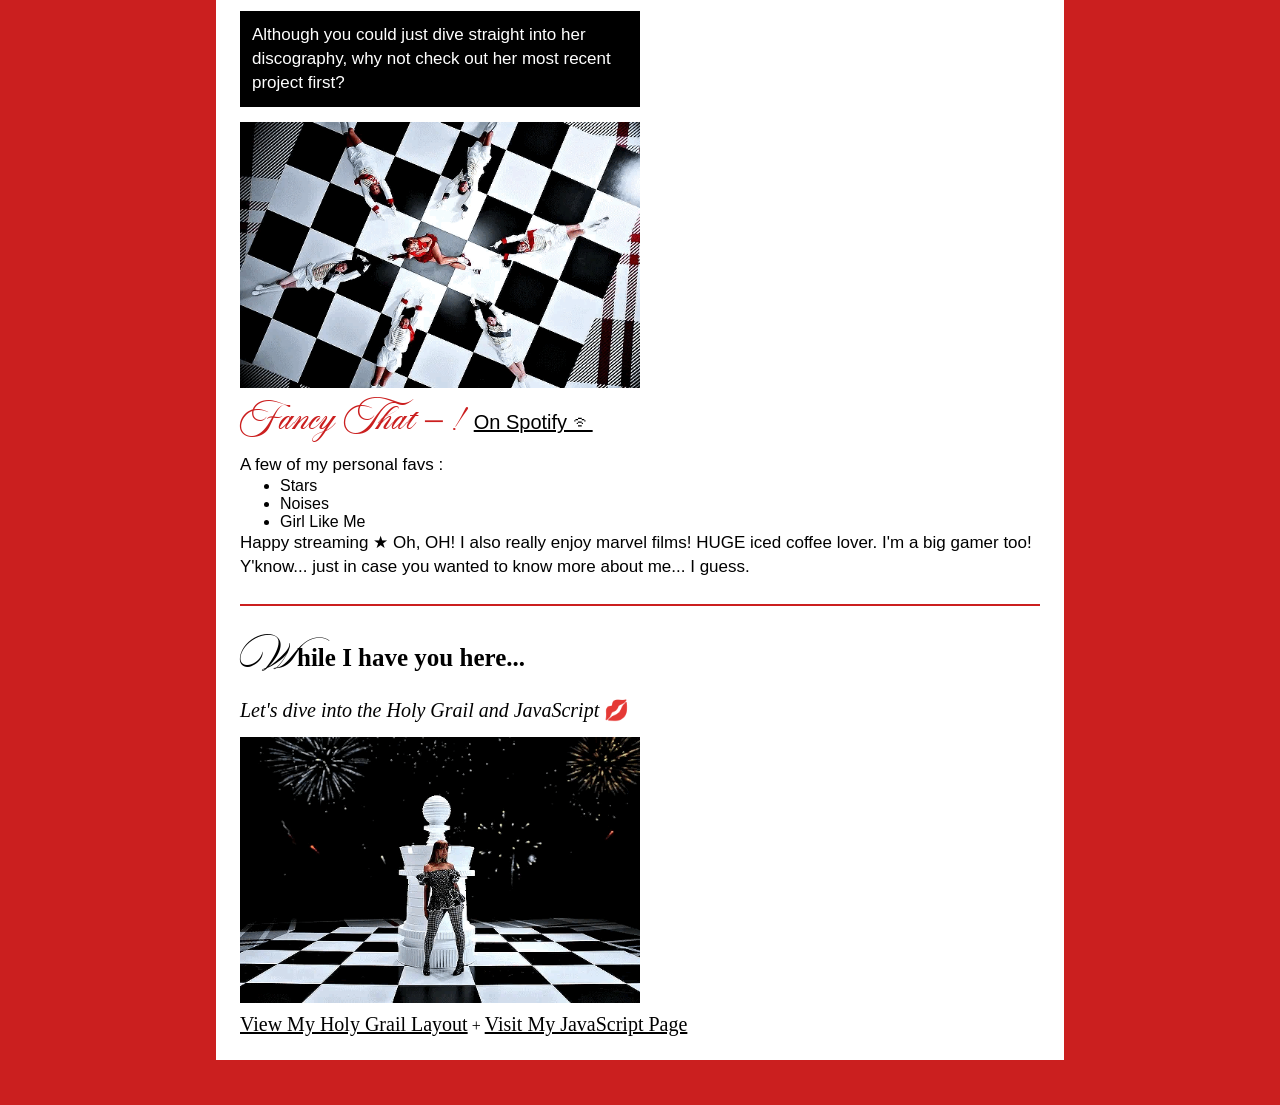
==== commit a6c11c8e: "Project 1 Fixed" ====
--- a/index.html
+++ b/index.html
@@ -10,17 +10,19 @@
     <div class="maincontent">
     <header class="mainheader">
      <h1 class="heading-one">PinkPantheress</h1>
-     <p class="intro">You may just be her Romeo... But first, Hii! I'm Asya. I'm a 20 year old 4th year Design student here at CSUDH. I'm a huge music lover among other things, so let's get back on track!</p>
+     <p class="firstline"> ...and friends (me)</p>
+     <p class="intro">You may just be her Romeo... But first, Hi! I'm Asya. I'm a 20 year old 4th year Design student here at CSUDH. I'm a huge music lover among other things, so let's get back on track!</p>
      </header>
     <h2 class="heading-two"><span class="letter">W</span>ho is PinkPantheress?</h2>
      <div class="box1" id="about"> 
-     <p>Victoria Walker, better known as PinkPantheress, is a 25 year old British pop artist. Her sound is a combo of alt-pop, UK garage, R&B, DnB, and much more!</p>
+     <p>Victoria Walker, better known as PinkPantheress, is a 25 year old British pop artist. Her sound is a combo of alt-pop, UK garage, R&B, DnB, and much more! And as for me, I like a little bit of everything! From Indie to R&B, as well as Pop, EDM, and so much more!
+     </p>
      </div>
     <img src="pinkpantheress2.GIF" alt="Girl Like Me MV">
      <hr>
     <h2 class="heading-three"><span class="letter">H</span>ow it started ─ · · 𝄞</h2>
      <div class="box2"> 
-     <p> After anonymously uploading snippets of her self-produced tracks on TikTok in 2020, PinkPantheress' work spread across the internet and gained attention. With songs like Pain & Just a Waste, it didn't take long for the artist to blow up.</p>
+     <p> After anonymously uploading snippets of her self-produced tracks on TikTok in 2020, PinkPantheress' work spread across the internet and gained attention. With songs like Pain & Just a Waste, it didn't take long for the artist to blow up. But of course, I know you're itching to know more random facts about me... Like I took theater for 3 years in highschool! So I obviously LOVE musicals! Just in case you were wondering...</p>
      </div>
      <img src="pinkpantheress1.GIF" alt="Girl Like Me BTS">
      <hr>
@@ -36,7 +38,7 @@
         <li>Noises</li>
         <li>Girl Like Me</li>
      </ul>
-     <p>Happy streaming ★</p>
+     <p>Happy streaming ★ Oh, OH! I also really enjoy marvel films! HUGE iced coffee lover. I'm a big gamer too! Y'know... just in case you wanted to know more about me... I guess.</p>
      <hr>
      <h2 class="heading-three"><span class="letter">W</span>hile I have you here...</h2>
     <blockquote><i> Let's dive into the Holy Grail and JavaScript</i> 💋</blockquote>
--- a/style.css
+++ b/style.css
@@ -9,12 +9,16 @@
     padding: 24px;
     background-color: white;}
 
+.firstline 
+    {font-size: 15px;}
+    
 .maincontent img 
     {display: block;
     margin-bottom: 10px;}
 
 .mainheader
-    {border-bottom: 2px solid #cb1f1f;}
+    {border-bottom: 2px solid #cb1f1f;
+    margin-bottom: 10px;}
 
 .letter 
     {font-family: "Aston Script";}
